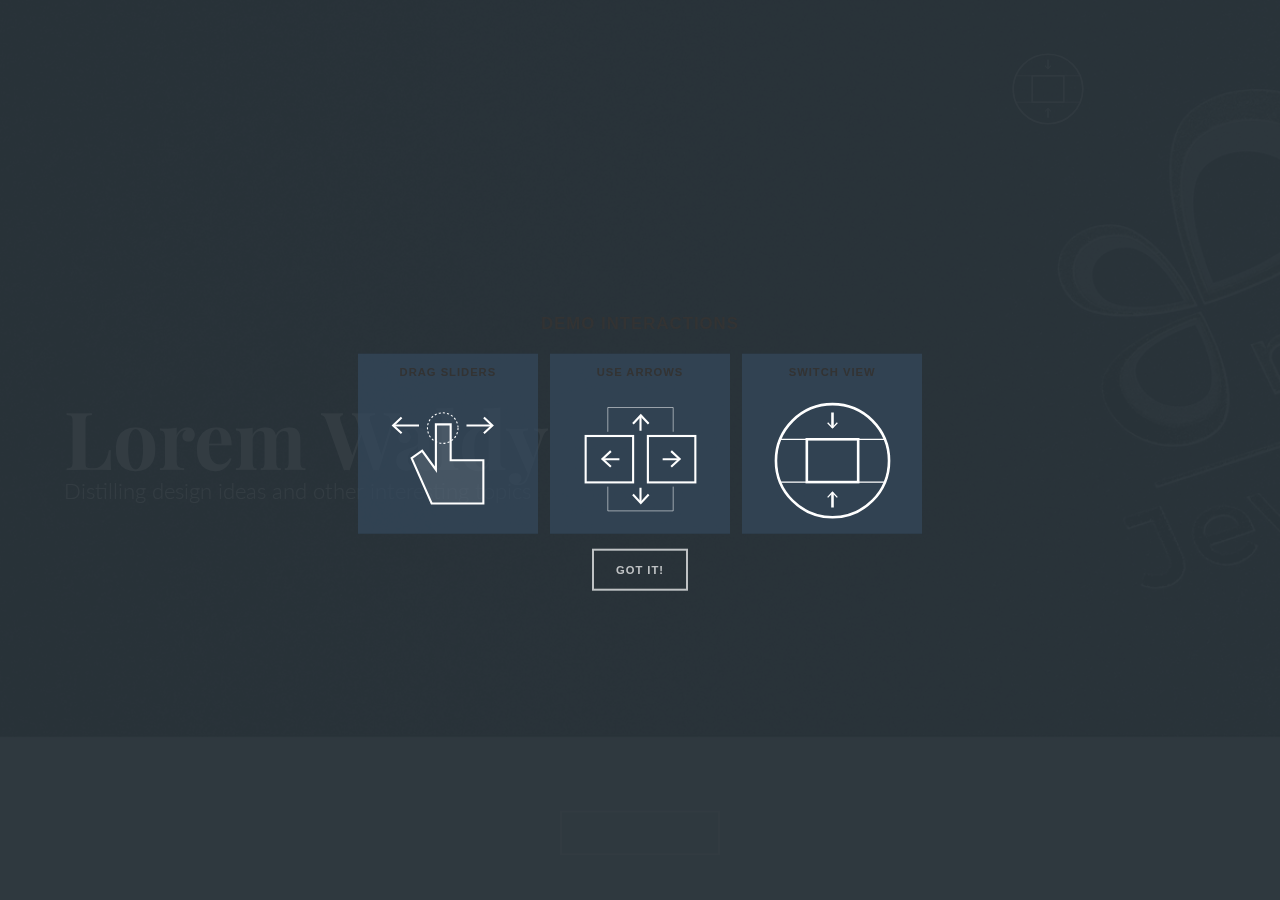
==== products.html @ 516f42f6 "kdjf" ====
<!DOCTYPE html>
<html lang="en" class="no-js">
	<head>
		<meta charset="UTF-8" />
		<meta http-equiv="X-UA-Compatible" content="IE=edge">
		<meta name="viewport" content="width=device-width, initial-scale=1">
		<title>Draggable Dual-View Slideshow</title>
		<meta name="description" content="Draggable Dual-View Slideshow: A Slideshow with two views and content area" />
		<meta name="keywords" content="draggable, slideshow, fullscreen, carousel, views, zoomed, 3d transform, perspective, dragdealer" />
		<meta name="author" content="Codrops" />
		<link rel="shortcut icon" href="../favicon.ico">
		<link href='http://fonts.googleapis.com/css?family=Playfair+Display:900,400|Lato:300,400,700' rel='stylesheet' type='text/css'>
		<link rel="stylesheet" type="text/css" href="css/normalize.css" />
		<link rel="stylesheet" type="text/css" href="css/demo1.css" />
		<link rel="stylesheet" type="text/css" href="css/dragdealer.css" />
		<link rel="stylesheet" type="text/css" href="css/component.css" />
		<link rel="stylesheet" type="text/css" href="css/bootstrap.min.css" />
  		<script src="js/modernizr.custom.js"></script>
	</head>
	<style>

.mt20 {
	margin-top : 20px !important;
}
.overlay{
	left : 0% !important;
}
	</style>

	<body>
		<div class="container">

			<header id="header" class="codrops-header">
				<span class="message">This mobile version does not have the slideshow switch</span>
				<button class="slider-switch">Switch view</button>
			</header>
			<div id="overlay" class="overlay">
				<div class="info">
					<h2>Demo interactions</h2>
					<span class="info-drag">Drag Sliders</span>
					<span class="info-keys">Use Arrows</span>
					<span class="info-switch">Switch view</span>
					<button>Got it!</button>
				</div>
			</div>
			<div id="slideshow" class="dragslider">
				<section class="img-dragger img-dragger-large dragdealer">
					<div class="handle">

						<div class="slide" data-content="content-1">
							<div class="img-wrap"><img src="img/s1.webp" alt="img1"/></div>
							<h2>Lorem Waldy<span>Distilling design ideas and other interesting topics</span></h2>
							<button class="content-switch">Read more</button>
						</div>

						<div class="slide" data-content="content-2">
							<div class="img-wrap"><img src="img/s2.webp" alt="img2"/></div>
							<h2>Assotiation App<span>tag : King Arthur's creative team techniques</span></h2>
							<button class="content-switch">Read more</button>
						</div>
						<div class="slide" data-content="content-3">
							<div class="img-wrap"><img src="img/s3-1.webp" alt="img3"/></div>
							<h2>Indian Railways<span>Nothing is out there</span></h2>
							<button class="content-switch">Read more</button>
						</div>
						<div class="slide" data-content="content-4">
							<div class="img-wrap"><img src="img/s4-1.jpg" alt="img3"/></div>
							<h2>Responsive web design<span>Nothing is out there</span></h2>
							<button class="content-switch">Read more</button>
						</div>

					</div>
				</section><!-- /img-dragger-->
				<!-- Content section -->
				<section class="pages">
					<div class="content" data-content="content-1">

						<div class="container">

							<div class="mt20 col-md-12">
								<div class="col-md-12"><img src="img/s1-1.webp"/></div>
							</div>

							<div class="mt20 col-md-12">
								<div class="col-md-4"><img src="img/s1-3.webp"/></div>
								<div class="col-md-4"><img src="img/s1-4.webp"/></div>
								<div class="col-md-4"><img src="img/s1-5.webp"/></div>
							</div>

							<div class="mt20 col-md-12">
								<div class="col-md-12"><img src="img/s1-6.webp"/></div>
							</div>

							<div class="mt20 col-md-12">
								<div class="col-md-4"><img src="img/s1-7.webp"/></div>
								<div class="col-md-4"><img src="img/s1-8.webp"/></div>
								<div class="col-md-4"><img src="img/s1-9.webp"/></div>
							</div>

							<div class="mt20 col-md-12">
								<div class="col-md-12"><img src="img/s1-10.webp"/></div>
							</div>

							<div class="mt20 col-md-12">
								<div class="col-md-12"><img src="img/s1-11.webp"/></div>
							</div>

							<div class="mt20 col-md-12">
								<div class="col-md-8"><img src="img/s1-12.jpg"/></div>
								<div class="col-md-4"><img src="img/s1-13.jpg"/></div>
								<div class="col-md-4"><img src="img/s1-14.jpg"/></div>
							</div>

						</div>

					</div>

					<div class="content" data-content="content-2">
						<h2>Association App<span>King Arthur's creative team techniques</span></h2>
						<p>&nbsp;&nbsp;&nbsp; Being in a community association - fosters communal growth and harmony between individuals of varied backgrounds and diversity. And especially in cosmopolitan cities like Bengaluru, residences are formed in clusters, and these clusters form and elect Resident Welfare Societies/Associations to represent them. Also these associations conduct several events to promote more social responsibilities and so on. <br><br> Coming to the members of these associations, they need not be knowing the other members of the socity and connect with them personally, but as these members reside at a particular place - it is beneficial to have a localized avenue where in the user can communicate with other members easily and effectively. Hence the association app. Further this concept could be extended to any kind of association/club/organization, with  mini closed-social networking opportunities.</p>
						<div class="container">

							<div class="mt20 col-md-12">
								<div class="col-md-12"><img src="img/s2-1.webp"/></div>
							</div>

							<div class="mt20 col-md-12">
								<iframe height="750" width="402" src="https://prottapp.com/e/9fabb2#/s/57aac3d74942fb0a33cc108e"></iframe>


					</div>

			</div>
		</div><!-- /container -->

		<div class="content" data-content="content-3">
			<h2>Taking Sneezes <span>Nothing is out there&mdash;let's try again</span></h2>
			<p> Every train traveller in India, at some point of their journey would have wondered where he/she is?, what station the train would stop at next?, if the train is - travelling as per schedule and so on. Not just the travellers themselves, but the relatives, friends of the traveller/s also want to know the same details.</p>
			<p>And even though there are applications which deliver the train journey information; they are too cluttery with too much of information, cumbersome with time schedule charts and in general hard to grasp on a mobile screen. Moreover there are no applications so far, wherein notifications could be set and alerts could be recieved.</p>
			<p>So, there is a need for an app which is simple enough to understand, navigate and that would help deliver - only the journey details and nothing else; all of this along with the ability to get timely notifications.</p>
					<div class="mt20 col-md-12">
						<div class="col-md-12"><img style="width:50%" src="img/s3-2.webp"/></div>
					</div>

					<div class="mt20 col-md-12">
						<div class="col-md-4"><img style="width:80%" src="img/s3-3.webp"/></div>
						<div class="col-md-4"><img style="width:80%" src="img/s3-4.webp"/></div>
						<div class="col-md-4"><img style="width:73%" src="img/s3-5.webp"/></div>
					</div>

		</div>

		<div class="content" data-content="content-4">
			<h2>Web Design<span>Nothing is out there&mdash;let's try again</span></h2>
			<p>And even though there are applications which deliver the train journey information; they are too cluttery with too much of information, cumbersome with time schedule charts and in general hard to grasp on a mobile screen. Moreover there are no applications so far, wherein notifications could be set and alerts could be recieved.</p>
					<div class="mt20 col-md-12">
						<div class="col-md-8"><img style="width:90%" src="img/s4-2.webp"/></div>
						<div class="col-md-4"><img style="width:90%" src="img/s4-3.webp"/></div>
						<div class="col-md-4"><img style="width:90%" src="img/s4-4.webp"/></div>
					</div>
					<p class="mt20">Web page visulization :Tablet</p>
					<div style="text-align:center" class="col-md-12">
						<iframe  style="border:none" src="https://marvelapp.com/15cehh0?emb=1" width="676" height="680"></iframe>
					</div>
					<p class="mt20">Web page visulization :Phone</p>
					<div style="text-align:center" class="col-md-12">
						<iframe style="border:none" src="https://marvelapp.com/15cf9bb?emb=1" width="402" height="576"></iframe>
					</div>

		</div>

	</section>
</div>
</div><!-- /container -->

		<script src="js/dragdealer.js"></script>
		<script src="js/classie.js"></script>
		<script src="js/dragslideshow.js"></script>
		<script>
			(function() {

				var overlay = document.getElementById( 'overlay' ),
					overlayClose = overlay.querySelector( 'button' ),
					header = document.getElementById( 'header' )
					switchBtnn = header.querySelector( 'button.slider-switch' ),
					toggleBtnn = function() {
						if( slideshow.isFullscreen ) {
							classie.add( switchBtnn, 'view-maxi' );
						}
						else {
							classie.remove( switchBtnn, 'view-maxi' );
						}
					},
					toggleCtrls = function() {
						if( !slideshow.isContent ) {
							classie.add( header, 'hide' );
						}
					},
					toggleCompleteCtrls = function() {
						if( !slideshow.isContent ) {
							classie.remove( header, 'hide' );
						}
					},
					slideshow = new DragSlideshow( document.getElementById( 'slideshow' ), {
						// toggle between fullscreen and minimized slideshow
						onToggle : toggleBtnn,
						// toggle the main image and the content view
						onToggleContent : toggleCtrls,
						// toggle the main image and the content view (triggered after the animation ends)
						onToggleContentComplete : toggleCompleteCtrls
					}),
					toggleSlideshow = function() {
						slideshow.toggle();
						toggleBtnn();
					},
					closeOverlay = function() {
						classie.add( overlay, 'hide' );
					};

				// toggle between fullscreen and small slideshow
				switchBtnn.addEventListener( 'click', toggleSlideshow );
				// close overlay
				overlayClose.addEventListener( 'click', closeOverlay );

			}());
		</script>
	</body>
</html>
---- css/demo1.css ----
@font-face {
	font-weight: normal;
	font-style: normal;
	font-family: 'codropsicons';
	src:url('../fonts/codropsicons/codropsicons.eot');
	src:url('../fonts/codropsicons/codropsicons.eot?#iefix') format('embedded-opentype'),
		url('../fonts/codropsicons/codropsicons.woff') format('woff'),
		url('../fonts/codropsicons/codropsicons.ttf') format('truetype'),
		url('../fonts/codropsicons/codropsicons.svg#codropsicons') format('svg');
}

*, *:after, *:before { border-box; box-sizing: border-box; }
.clearfix:before, .clearfix:after { content: ''; display: table; }
.clearfix:after { clear: both; }

body {
	background: #2c3135;
	color: #c5d3d6;
	font-weight: 400;
	font-size: 1em;
	font-family: 'Lato', Arial, sans-serif;
}

a {
	color: #fff;
	text-decoration: none;
	outline: none;
}

a:hover, a:focus {
	color: #c5d3d6;
}

.js .codrops-header,
.js .codrops-top {
	position: fixed;
	z-index: 1000;
}

/* Header */
.codrops-header {
	margin: 0 auto;
	width: 70%;
	left: 15%;
	top: 3.5em;
	pointer-events: none;
	-webkit-transition: opacity 0.3s;
	transition: opacity 0.3s;
}

.message {
	display: none;
	clear: both;
	color: #f39c12;
}

.codrops-header h1 {
	margin: 0;
	font-weight: 700;
	font-size: 1em;
	line-height: 1.3;
	padding: 1.5em 0 0.25em;
	text-transform: uppercase;
	letter-spacing: 1px;
	float: left;
}

.overlay {
	position: fixed;
	width: 100%;
	height: 100%;
	background-color: rgba(40,49,56,0.95);
	z-index: 10000;
}

.no-js .overlay, 
.overlay.hide {
	-webkit-transition: opacity 0.3s, visibility 0.3s;
	transition: opacity 0.3s, visibility 0.3s;
	visibility: hidden;
}

.info {
	text-align: center;
	position: absolute;
	top: 50%;
	left: 0;
	-webkit-transform: translateY(-50%);
	transform: translateY(-50%);
	text-transform: uppercase;
	font-weight: 700;
	letter-spacing: 1px;
	font-size: 80%;
	width: 100%;
}

.info span {
	display: inline-block;
	width: 180px;
	height: 180px;
	padding: 10px;
	margin: 4px;
	text-align: center;
	vertical-align: top;
	background-size: 75%;
	background-color: rgba(52,73,94,0.7);
	background-repeat: no-repeat;
	background-position: 50% 85%;
}

.info span.info-drag {
	background-image: url(../img/drag.svg);
}

.info span.info-keys {
	background-image: url(../img/keys.svg);
}

.info span.info-switch {
	background-image: url(../img/switchmin.svg);
	background-size: 65%;
}

.info button {
	border: 2px solid #fff;
	background: transparent;
	color: #fff;
	font-weight: bold;
	padding: 1em 2em;
	letter-spacing: 1px;
	text-transform: uppercase;
	display: block;
	margin: 1em auto;
	opacity: 0.7;
	outline: none;
}

.info button:hover {
	opacity: 1;
}

/* To Navigation Style */
.codrops-top {
	width: 100%;
	text-transform: uppercase;
	font-weight: 400;
	font-size: 0.69em;
	line-height: 2.2;
	top: 0;
	left: 0;
}

.codrops-top a {
	display: inline-block;
	padding: 0 1em;
	text-decoration: none;
	letter-spacing: 1px;
}

.codrops-top span.right {
	float: right;
}

.codrops-top span.right a {
	display: block;
	float: left;
}

.codrops-icon:before {
	margin: 0 4px;
	text-transform: none;
	font-weight: normal;
	font-style: normal;
	font-variant: normal;
	font-family: 'codropsicons';
	line-height: 1;
	speak: none;
	-webkit-font-smoothing: antialiased;
}

.codrops-icon-drop:before {
	content: "\e001";
}

.codrops-icon-prev:before {
	content: "\e004";
}

@media screen and (max-width: 650px) {
	.message {
		display: block;
	}
	.info span.info-keys,
	.info span.info-switch {
		display: none;
	}
}

@media screen and (max-width: 30em) {
	.info span {
		width: 100px;
		height: 100px;
		font-size: 0.5em;
	}
}

@media screen and (max-width: 25em) {
	.codrops-icon span {
		display: none;
	}
}
---- css/component.css ----
@font-face {
	font-family: 'feathericons';
	src:url('../fonts/feathericons/feathericons.eot?2h4ajg');
	src:url('../fonts/feathericons/feathericons.eot?#iefix2h4ajg') format('embedded-opentype'),
		url('../fonts/feathericons/feathericons.woff?2h4ajg') format('woff'),
		url('../fonts/feathericons/feathericons.ttf?2h4ajg') format('truetype'),
		url('../fonts/feathericons/feathericons.svg?2h4ajg#feathericons') format('svg');
	font-weight: normal;
	font-style: normal;
}

html,
body,
.js .container,
.js .dragslider,
.js .img-dragger .handle {
	height: 100%;
}

html.js,
.js body {
	overflow: hidden;
	position: relative;
}

.js .dragslider {
	position: absolute;
	top: 0;
	left: 0;
	width: 100%;
	height: 100%;
	-webkit-transition: -webkit-transform 0.6s cubic-bezier(.7,0,.3,1);
	transition: transform 0.6s cubic-bezier(.7,0,.3,1);
}

.dragslider.show-content {
	-webkit-transform: translate3d(0,-100%,0);
	transform: translate3d(0,-100%,0);
}

.dragslider h2 {
	font-family: 'Playfair Display', serif;
	font-size: 8em;
	font-weight: 700;
	margin: 0 auto;
	line-height: 1;
	position: relative;
}

.no-js .dragslider h2 {
	padding: 15px;
}

.dragslider h2 span {
	display: block;
	font-size: 27%;
	font-family: 'Lato', sans-serif;
	font-weight: 300;
	padding-top: 0.2em;
}

/* Switch button */
button.slider-switch {
	font-size: 0;
	width: 80px;
	height: 80px;
	padding: 0;
	color: transparent;
	position: relative;
	border: none;
	background: url(../img/switchmin.svg) no-repeat center center;
	background-size: 90%;
	float: right;
	outline: none;
	overflow: hidden;
	opacity: 0.7;
	-webkit-transition: opacity 0.3s;
	transition: opacity 0.3s;
	pointer-events: auto;
}

.no-js button.slider-switch {
	display: none;
}

button.slider-switch.view-maxi {
	background-image: url(../img/switchmax.svg)
}

button.slider-switch:hover {
	opacity: 1;
}

/* Dragger */
.img-dragger {
	position: relative;
	z-index: 100;
}

.js .img-dragger {
	position: absolute;
	width: 100%;
	height: 100%;
	top: 50%;
	left: 50%;
	-webkit-transform: translate3d(-50%,-50%,0);
	transform: translate3d(-50%,-50%,0);
	-webkit-transform-origin: 0 0;
	transform-origin: 0 0;
}

.js .img-dragger-large {
	width: 100%;
	height: 100%;
}

.js .img-dragger .handle {
	-webkit-transform-style: preserve-3d;
	transform-style: preserve-3d;
	white-space: nowrap;
	font-size: 0;
}

.no-js .img-dragger,
.no-js .img-dragger .handle {
	height: auto;
	position: relative;
	text-align: center;
	font-size: 0;
	clear: both;
	white-space: nowrap;
	overflow: auto;
}

.no-js .img-dragger .handle {
	padding: 40px 0 0;
}

.img-dragger .slide {
	display: inline-block;
	position: relative;
	height: 100%;
	background: #567076;
	font-size: 16px;
	white-space: normal;
	cursor: -webkit-grab;
	cursor: -moz-grab;
	-webkit-touch-callout: none;
	-webkit-user-select: none;
	-khtml-user-select: none;
	-moz-user-select: none;
	-ms-user-select: none;
	user-select: none;
	vertical-align: top;
}

.no-js .img-dragger .slide {
	width: 300px;
	font-size: 7px;
	min-height: 200px;
}

.img-dragger .slide:active {
	cursor: -webkit-grabbing;
	cursor: -moz-grabbing;
}

.img-wrap {
	position: absolute;
	width: 100%;
	height: 100%;
	overflow: hidden;
}

.img-wrap img {
	position: absolute;
	display: block;
	height: calc(100% + 0.2px);
	opacity: 0.5;
}

@media screen and (min-aspect-ratio: 1280/850) {
    .img-dragger .img-wrap  img {
        width: calc(100% + 0.2px);
        height: auto;
    }
}

.js .slide h2 {
	color: #fff;
	position: absolute;
	-webkit-transition: opacity 0.3s;
	transition: opacity 0.3s;
}

.js .img-dragger-large .slide h2 {
	width: 50%;
	left: 5%;
	top: 50%;
	font-size: 5em;
	-webkit-transform: translate3d(0,-50%,0);
	transform: translate3d(0,-50%,0);
}

.img-dragger-small .slide h2 {
	font-size: 2.5em;
	padding-top: 1em;
	top: 100%;
	width: 100%;
	text-align: center;
	color: #34495e;
	-webkit-animation: slideUpFade 0.4s 0.1s;
}

@-webkit-keyframes slideUpFade {
	from {
		opacity: 0;
		-webkit-transform: translate3d(0,20px,0);
	}
	to {
		opacity: 1;
		-webkit-transform: translate3d(0,0,0);
	}
}

.img-dragger-small .slide h2 span {
	font-size: 0.35em;
}

.img-dragger-small .slide.current h2 {
	color: #fff;
	-webkit-animation-delay: 0s;
	animation-delay: 0s;
	-webkit-transition: color 0.3s, opacity 0.3s;
	transition: color 0.3s, opacity 0.3s;
}

.slide h2 i {
	font-style: normal;
	font-weight: 400;
}

button.content-switch {
	border: 2px solid #fff;
	width: 160px;
	text-indent: 200%;
	overflow: hidden;
	white-space: nowrap;
	background: transparent;
	color: #fff;
	font-family: 'Lato', sans-serif;
	position: absolute;
	cursor: pointer;
	top: 100%;
	left: 50%;
	-webkit-transform: translate3d(-50%,-200%,0);
	transform: translate3d(-50%,-200%,0);
	padding: 1em 2em;
	font-size: 0.85em;
	line-height: 1;
	text-transform: uppercase;
	letter-spacing: 1px;
	font-weight: 400;
	outline: none;
	z-index: 1000;
	opacity: 0.7;
	-webkit-transition: -webkit-transform 0.6s cubic-bezier(.7,0,.3,1), opacity 0.3s, color 0.3s, border-color 0.3s;
	transition: transform 0.6s cubic-bezier(.7,0,.3,1), opacity 0.3s, color 0.3s, border-color 0.3s;
}

.no-js button.content-switch {
	display: none;
}

button.content-switch:hover {
	opacity: 1;
}

button.content-switch::before {
	content: '\e097';
	font-family: 'feathericons';
	speak: none;
	position: absolute;
	width: 100%;
	height: 100%;
	left: 0;
	text-indent: 0;
	font-size: 1.5em;
	line-height: 0.75;
	-webkit-font-smoothing: antialiased;
	-moz-osx-font-smoothing: grayscale;
}

.show-content .current button.content-switch {
	border-color: #c5d3d6;
	color: #c5d3d6;
	-webkit-transform: translate3d(-50%,100%,0);
	transform: translate3d(-50%,100%,0);
}

.show-content .current button.content-switch::before {
	content: '\e096';
}

/* Content */
.js .pages {
	position: absolute;
	top: 100%;
	height: 0;
	width: 100%;
	overflow-y: scroll;
	-webkit-overflow-scrolling: touch;
	-webkit-transition: height 0s 0.6s;
	transition: height 0s 0.6s;
}

.js .show-content .pages {
	-webkit-transition: none;
	transition: none;
	height: 100%;
}

.pages .content {
	background: #fff;
	text-align: center;
	color: #545b61;
	font-size: 1.5em;
}

.js .pages .content {
	position: absolute;
	top: 0;
	left: 0;
	height: 0;
	width: 100%;
	overflow: hidden;
	-webkit-transition: height 0s 0.6s;
	transition: height 0s 0.6s;
}

.pages .content.show {
	height: auto;
	-webkit-transition: none;
	transition: none;
}

.pages .content h2 {
	font-size: 5em;
	max-width: 70%;
	color: #34495e;
	padding: 2.25em 10px 1em;
}

.no-js .pages .content h2 {
	padding-top: 1em;
}

.pages .content h2 span {
	color: #95a5a6;
}

.pages .content p {
	max-width: 1100px;
	margin: 0 auto;
	padding: 0.5em 2em;
	line-height: 1.5;
	text-align: left;
	font-family: 'Book Antiqua', Palatino, 'Palatino Linotype', 'Palatino LT STD', Georgia, serif;
}

.pages .content p:last-child {
	padding: 5em 1em 8em;
	text-align: center;
	font-weight: bold;
}

.js .pages .content h2,
.js .pages .content p {
	-webkit-transform: translate3d(0,200px,0);
	transform: translate3d(0,200px,0);
	-webkit-transition-property: opacity;
	transition-property: opacity;
	-webkit-transition-duration: 0.3s;
	transition-duration: 0.3s;
	-webkit-transition-timing-function: cubic-bezier(.7,0,.3,1);
	transition-timing-function: cubic-bezier(.7,0,.3,1);
}

.pages .content.show h2,
.pages .content.show p {
	-webkit-transition-duration: 1s;
	transition-duration: 1s;
	-webkit-transition-property: -webkit-transform, opacity;
	transition-property: transform, opacity;
	-webkit-transform: translate3d(0,0,0);
	transform: translate3d(0,0,0);
}

.pages .content.show p {
	-webkit-transition-delay: 0.1s;
	transition-delay: 0.1s;
}

.pages .content a {
	color: #3c89d5;
	display: block;
}

.pages .content a:hover {
	color: #545b61;
}

/* Switch */
.switch-min .img-dragger-large .slide > *:not(.img-wrap),
.switch-max .img-dragger-small .slide > *:not(.img-wrap)  { /* fade out everything except image */
	opacity: 0;
	-webkit-transition: none;
	transition: none;
}

.switch-min .img-dragger-large,
.switch-max .img-dragger-small {
	-webkit-transition: -webkit-transform 0.6s cubic-bezier(.7,0,.3,1);
	transition: transform 0.6s cubic-bezier(.7,0,.3,1);
}

.img-dragger-small button.content-switch {
	opacity: 0;
	pointer-events: none;
}

/* Helper classes */
.no-transition {
	-webkit-transition: none !important;
	transition: none !important;
}

.hide {
	opacity: 0 !important;
	pointer-events: none !important;
}

@media screen and (max-width: 63.125em) {
	.dragslider h2 {
		font-size: 2.8em;
	}
	.pages .content {
		font-size: 100%;
	}
	.pages .content h2 {
		font-size: 3em;
	}
}

@media screen and (max-width: 650px) {
	button.slider-switch {
		display: none;
	}
}
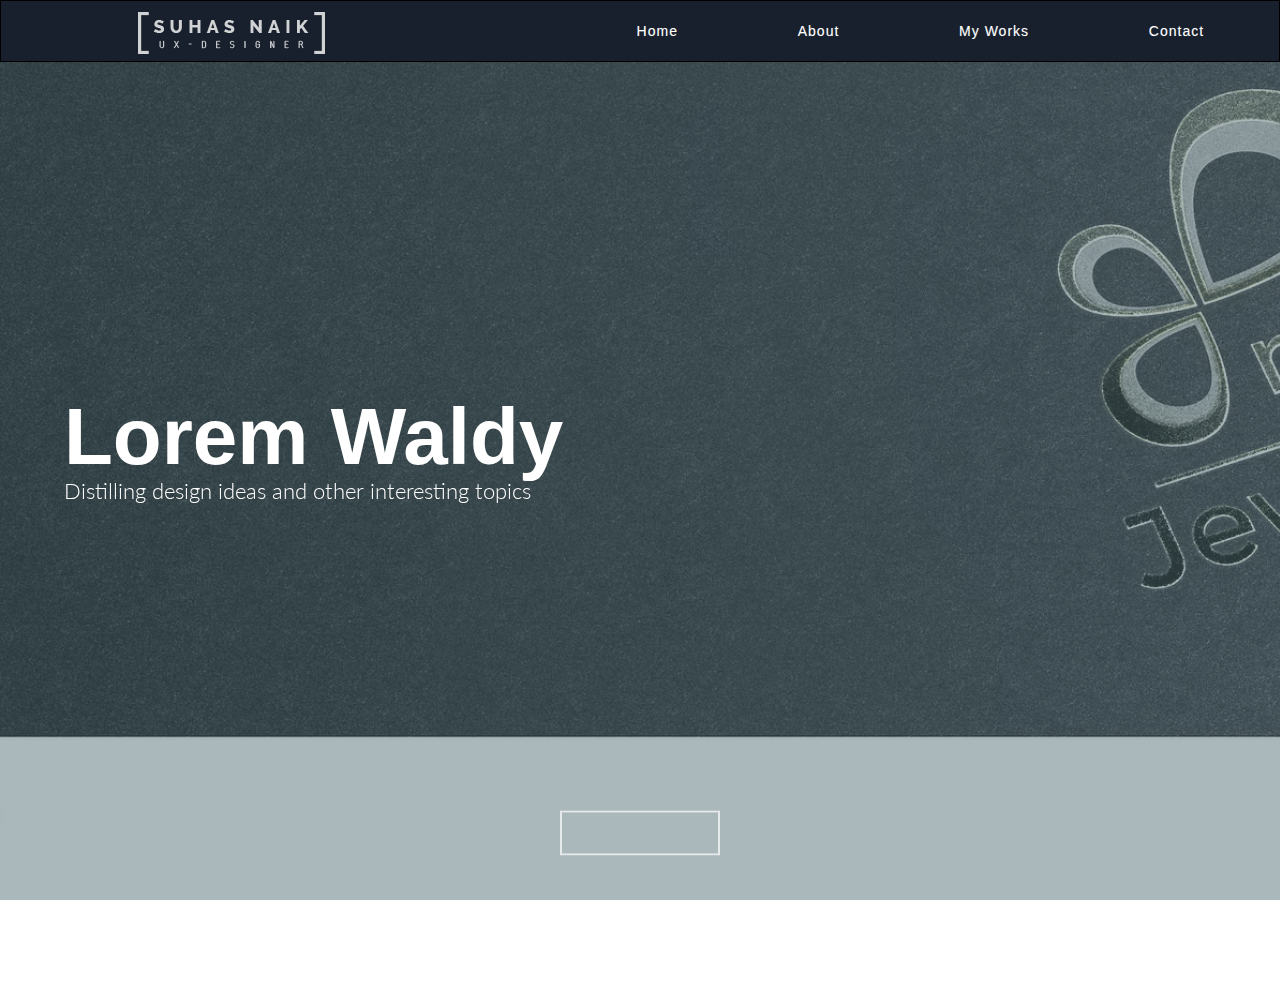
==== commit 5ac17ab5: "-> slkajf" ====
--- a/products.html
+++ b/products.html
@@ -14,7 +14,8 @@
 		<link rel="stylesheet" type="text/css" href="css/demo1.css" />
 		<link rel="stylesheet" type="text/css" href="css/dragdealer.css" />
 		<link rel="stylesheet" type="text/css" href="css/component.css" />
-		<link rel="stylesheet" type="text/css" href="css/bootstrap.min.css" />
+		<link rel="stylesheet" type="text/css" href="css/bootstrap.css" />
+		<link rel="stylesheet" type="text/css" href="css/img_blow.css" />
   		<script src="js/modernizr.custom.js"></script>
 	</head>
 	<style>
@@ -24,10 +25,41 @@
 }
 .overlay{
 	left : 0% !important;
+	display: none;
 }
+.slider-switch{
+	display: none;
+}
+
 	</style>
 
 	<body>
+		<!-- main content -->
+
+		<nav style="z-index:55555" class="navbar navbar-default">
+			<div class="container-fluid">
+				<!-- Brand and toggle get grouped for better mobile display -->
+				<div class="navbar-header">
+					<button type="button" class="navbar-toggle collapsed" data-toggle="collapse" data-target="#bs-example-navbar-collapse-1" aria-expanded="false">
+						<span class="sr-only">Toggle navigation</span>
+						<span class="icon-bar"></span>
+						<span class="icon-bar"></span>
+						<span class="icon-bar"></span>
+					</button>
+					<a class="navbar-brand" style="color:#fff" href="index.html"><img class="brand-img" src="img/brand-logo.png" /></a>
+				</div>
+
+				<!-- Collect the nav links, forms, and other content for toggling -->
+				<div class="collapse navbar-collapse" id="bs-example-navbar-collapse-1">
+					<ul class="nav navbar-nav navbar-right">
+						<li class="cl-effect-1"><a href="index.html">Home</a></li>
+						<li class="cl-effect-1"><a href="#">About</a></li>
+						<li class="cl-effect-1"><a href="staging.html">My Works</a></li>
+						<li class="cl-effect-1"><a href="#">Contact</a></li>
+					</ul>
+				</div><!-- /.navbar-collapse -->
+			</div><!-- /.container-fluid -->
+		</nav>
 		<div class="container">
 
 			<header id="header" class="codrops-header">
@@ -179,6 +211,13 @@
 		<script>
 			(function() {
 
+				// var loc = window.location.href
+				// loc = loc.split("?")[1]
+				// loc = loc.parseInt()
+				// for(var i =0;i<=loc;i++){
+				// 	$("html").keypress();
+				// }
+
 				var overlay = document.getElementById( 'overlay' ),
 					overlayClose = overlay.querySelector( 'button' ),
 					header = document.getElementById( 'header' )
--- a/css/img_blow.css
+++ b/css/img_blow.css
@@ -0,0 +1,422 @@
+.view-tenth img {
+   -webkit-transform: scaleY(1);
+   -moz-transform: scaleY(1);
+   -o-transform: scaleY(1);
+   -ms-transform: scaleY(1);
+   transform: scaleY(1);
+   -webkit-transition: all 0.7s ease-in-out;
+   -moz-transition: all 0.7s ease-in-out;
+   -o-transition: all 0.7s ease-in-out;
+   -ms-transition: all 0.7s ease-in-out;
+   transition: all 0.7s ease-in-out;
+}
+.view-tenth .mask {
+   background-color: rgba(255, 231, 179, 0.3);
+   -webkit-transition: all 0.5s linear;
+   -moz-transition: all 0.5s linear;
+   -o-transition: all 0.5s linear;
+   -ms-transition: all 0.5s linear;
+   transition: all 0.5s linear;
+   -ms-filter: "progid: DXImageTransform.Microsoft.Alpha(Opacity=0)";
+   filter: alpha(opacity=0);
+   opacity: 0;
+}
+.view-tenth h2 {
+   border-bottom: 1px solid rgba(0, 0, 0, 0.3);
+   background: transparent;
+   margin: 20px 40px 0px 40px;
+   -webkit-transform: scale(0);
+   -moz-transform: scale(0);
+   -o-transform: scale(0);
+   -ms-transform: scale(0);
+   transform: scale(0);
+   color: #333;
+   -webkit-transition: all 0.5s linear;
+   -moz-transition: all 0.5s linear;
+   -o-transition: all 0.5s linear;
+   -ms-transition: all 0.5s linear;
+   transition: all 0.5s linear;
+   -ms-filter: "progid: DXImageTransform.Microsoft.Alpha(Opacity=0)";
+   filter: alpha(opacity=0);
+   opacity: 0;
+}
+.view-tenth p {
+   color: #333;
+   -ms-filter: "progid: DXImageTransform.Microsoft.Alpha(Opacity=0)";
+   filter: alpha(opacity=0);
+   opacity: 0;
+   -webkit-transform: scale(0);
+   -moz-transform: scale(0);
+   -o-transform: scale(0);
+   -ms-transform: scale(0);
+   transform: scale(0);
+   -webkit-transition: all 0.5s linear;
+   -moz-transition: all 0.5s linear;
+   -o-transition: all 0.5s linear;
+   -ms-transition: all 0.5s linear;
+   transition: all 0.5s linear;
+}
+.view-tenth a.info {
+   -ms-filter: "progid: DXImageTransform.Microsoft.Alpha(Opacity=0)";
+   filter: alpha(opacity=0);
+   opacity: 0;
+   -webkit-transform: scale(0);
+   -moz-transform: scale(0);
+   -o-transform: scale(0);
+   -ms-transform: scale(0);
+   transform: scale(0);
+   -webkit-transition: all 0.5s linear;
+   -moz-transition: all 0.5s linear;
+   -o-transition: all 0.5s linear;
+   -ms-transition: all 0.5s linear;
+   transition: all 0.5s linear;
+}
+.view-tenth:hover img {
+   -webkit-transform: scale(10);
+   -moz-transform: scale(10);
+   -o-transform: scale(10);
+   -ms-transform: scale(10);
+   transform: scale(10);
+   -ms-filter: "progid: DXImageTransform.Microsoft.Alpha(Opacity=0)";
+   filter: alpha(opacity=0);
+   opacity: 0.5;
+}
+.view-tenth:hover .mask {
+   -ms-filter: "progid: DXImageTransform.Microsoft.Alpha(Opacity=100)";
+   filter: alpha(opacity=100);
+   opacity: 1;
+}
+.view-tenth:hover h2,.view-tenth:hover p,.view-tenth:hover a.info {
+   -webkit-transform: scale(1);
+   -moz-transform: scale(1);
+   -o-transform: scale(1);
+   -ms-transform: scale(1);
+   transform: scale(1);
+   -ms-filter: "progid: DXImageTransform.Microsoft.Alpha(Opacity=100)";
+   filter: alpha(opacity=100);
+   opacity: 1;
+}
+/*************************************************************************/
+/*************STYLE COMMON ***********************************************/
+
+.view {
+   width: 310px;
+   height: 210px;
+   margin: 10px;
+   float: left;
+   border: 5px solid #fff;
+   overflow: hidden;
+   position: relative;
+   text-align: center;
+   -webkit-box-shadow: 1px 1px 2px #e6e6e6;
+   -moz-box-shadow: 1px 1px 2px #e6e6e6;
+   box-shadow: 1px 1px 2px #e6e6e6;
+   cursor: default;
+   background-color: #000;
+}
+.view .mask,.view .content {
+   width: 300px;
+   height: 200px;
+   position: absolute;
+   overflow: hidden;
+   top: 0;
+   left: 0;
+}
+.view img {
+   display: block;
+   position: relative;
+}
+.view h2 {
+   text-transform: uppercase;
+   color: #fff;
+   text-align: center;
+   position: relative;
+   font-size: 17px;
+   padding: 10px;
+   background: rgba(0, 0, 0, 0.8);
+   margin: 20px 0 0 0;
+}
+.view p {
+   font-family: Georgia, serif;
+   font-style: italic;
+   font-size: 12px;
+   position: relative;
+   color: #fff;
+   padding: 10px 20px 20px;
+   text-align: center;
+}
+.view a.info {
+   display: inline-block;
+   text-decoration: none;
+   padding: 7px 14px;
+   background: #000;
+   color: #fff;
+   text-transform: uppercase;
+   -webkit-box-shadow: 0 0 1px #000;
+   -moz-box-shadow: 0 0 1px #000;
+   box-shadow: 0 0 1px #000;
+}
+.view a.info: hover {
+   -webkit-box-shadow: 0 0 5px #000;
+   -moz-box-shadow: 0 0 5px #000;
+   box-shadow: 0 0 5px #000;
+}
+
+
+/**********FOOTER**********/
+.a-btn{
+    background:#80a9da;
+    background:-webkit-gradient(linear,left top,left bottom,color-stop(#80a9da,0),color-stop(#6f97c5,1));
+    background:-webkit-linear-gradient(top, #4c6582 0%, #4c6582 100%);
+    background:-moz-linear-gradient(top, #4c6582 0%, #4c6582 100%);
+    background:-o-linear-gradient(top, #4c6582 0%, #4c6582 100%);
+    background:linear-gradient(top, #4c6582 0%, #4c6582 100%);
+    filter:progid:DXImageTransform.Microsoft.gradient( startColorstr='#80a9da', endColorstr='#6f97c5',GradientType=0 );
+    padding-left:20px;
+    padding-right:80px;
+    height:38px;
+    display:inline-block;
+    position:relative;
+    border:1px solid #999999;
+    /*-webkit-box-shadow:0px 1px 1px rgba(255,255,255,0.8) inset, 1px 1px 3px rgba(0,0,0,0.2), 0px 0px 0px 4px rgba(188,188,188,0.5);*/
+    /*-moz-box-shadow:0px 1px 1px rgba(255,255,255,0.8) inset, 1px 1px 3px rgba(0,0,0,0.2), 0px 0px 0px 4px rgba(188,188,188,0.5);*/
+    /*box-shadow:0px 1px 1px rgba(255,255,255,0.8) inset, 1px 1px 3px rgba(0,0,0,0.2), 0px 0px 0px 4px rgba(188,188,188,0.5);*/
+    -webkit-border-radius:20px;
+    -moz-border-radius:20px;
+    border-radius:20px;
+    float:left;
+    clear:both;
+    margin:10px 0px;
+    overflow:hidden;
+    -webkit-transition:all 0.3s linear;
+    -moz-transition:all 0.3s linear;
+    -o-transition:all 0.3s linear;
+    transition:all 0.3s linear;
+}
+.a-btn-text{
+    padding-top:5px;
+    display:block;
+    font-size:18px;
+    white-space:nowrap;
+    text-shadow:0px 1px 1px rgba(255,255,255,0.3);
+    color:#fff;
+    -webkit-transition:all 0.2s linear;
+    -moz-transition:all 0.2s linear;
+    -o-transition:all 0.2s linear;
+    transition:all 0.2s linear;
+}
+.a-btn-slide-text{
+    position:absolute;
+    height:100%;
+    top:0px;
+    right:52px;
+    width:0px;
+    background:#63707e;
+    text-shadow:0px -1px 1px #363f49;
+    color:#fff;
+    font-size:14px;
+    white-space:nowrap;
+    text-align:left;
+    text-indent:10px;
+    overflow:hidden;
+    line-height:38px;
+    -webkit-box-shadow:-1px 0px 1px rgba(255,255,255,0.4), 1px 1px 2px rgba(0,0,0,0.2) inset;
+    -moz-box-shadow:-1px 0px 1px rgba(255,255,255,0.4), 1px 1px 2px rgba(0,0,0,0.2) inset;
+    box-shadow:-1px 0px 1px rgba(255,255,255,0.4), 1px 1px 2px rgba(0,0,0,0.2) inset;
+    -webkit-transition:width 0.3s linear;
+    -moz-transition:width 0.3s linear;
+    -o-transition:width 0.3s linear;
+    transition:width 0.3s linear;
+}
+.a-btn-icon-right{
+    position:absolute;
+    right:0px;
+    top:0px;
+    height:100%;
+    width:52px;
+    border-left:1px solid #5d81ab;
+    -webkit-box-shadow:1px 0px 1px rgba(255,255,255,0.4) inset;
+    -moz-box-shadow:1px 0px 1px rgba(255,255,255,0.4) inset;
+    box-shadow:1px 0px 1px rgba(255,255,255,0.4) inset;
+}
+.a-btn-icon-right span{
+    width:38px;
+    height:38px;
+    opacity:0.7;
+    position:absolute;
+    left:50%;
+    top:50%;
+    margin:-20px 0px 0px -20px;
+    background:transparent url("../img/arrow_right.png") no-repeat 50% 55%;
+    -webkit-transition:all 0.3s linear;
+    -moz-transition:all 0.3s linear;
+    -o-transition:all 0.3s linear;
+    transition:all 0.3s linear;
+}
+.a-btn:hover{
+    padding-right:180px;
+    /*-webkit-box-shadow:0px 1px 1px rgba(255,255,255,0.8) inset, 1px 1px 3px rgba(0,0,0,0.2);*/
+    /*-moz-box-shadow:0px 1px 1px rgba(255,255,255,0.8) inset, 1px 1px 3px rgba(0,0,0,0.2);*/
+    /*box-shadow:0px 1px 1px rgba(255,255,255,0.8) inset, 1px 1px 3px rgba(0,0,0,0.2);*/
+}
+.a-btn:hover .a-btn-text{
+    /*text-shadow:0px 1px 1px #5d81ab;*/
+    color:#fff;
+}
+.a-btn:hover .a-btn-slide-text{
+    width:100px;
+}
+.a-btn:hover .a-btn-icon-right span{
+    opacity:1;
+}
+.a-btn:active{
+    position:relative;
+    top:1px;
+    background:#5d81ab;
+    -webkit-box-shadow:1px 1px 2px rgba(0,0,0,0.4) inset;
+    -moz-box-shadow:1px 1px 2px rgba(0,0,0,0.4) inset;
+    box-shadow:1px 1px 2px rgba(0,0,0,0.4) inset;
+    border-color:#80a9da;
+}
+
+.button-wrapper-large{
+	width:500px;
+	margin: 0 auto;
+  padding: 20px 0;
+	height: 80px;
+  position:fixed;
+  bottom : -6px;
+  left : 20px;
+  z-index: 99 !important;
+}
+
+
+
+/* CUSTOM  */
+
+body, h1, h2, h3, h4, h5 {
+	font-family: 'Montserrat', sans-serif !important;
+}
+
+body::-webkit-scrollbar {
+    width: 0.5em;
+}
+
+body::-webkit-scrollbar-track {
+    -webkit-box-shadow: inset 0 0 6px rgba(0,0,0,0.5);
+    background-color: rgba(0,0,0,0.1);
+}
+
+body::-webkit-scrollbar-thumb {
+  background-color: rgba(0,0,0,1);
+  outline: 1px solid rgba(70,103,132,1);
+}
+
+/* Effect 1: Brackets */
+.cl-effect-1 a::before,
+.cl-effect-1 a::after {
+	display: inline-block;
+	opacity: 0;
+	-webkit-transition: -webkit-transform 0.3s, opacity 0.2s;
+	-moz-transition: -moz-transform 0.3s, opacity 0.2s;
+	transition: transform 0.3s, opacity 0.2s;
+}
+
+.cl-effect-1 a::before {
+	margin-right: 10px;
+	content: '[';
+	-webkit-transform: translateX(20px);
+	-moz-transform: translateX(20px);
+	transform: translateX(20px);
+}
+
+.cl-effect-1 a::after {
+	margin-left: 10px;
+	content: ']';
+	-webkit-transform: translateX(-20px);
+	-moz-transform: translateX(-20px);
+	transform: translateX(-20px);
+}
+
+.cl-effect-1 a:hover::before,
+.cl-effect-1 a:hover::after,
+.cl-effect-1 a:focus::before,
+.cl-effect-1 a:focus::after {
+	opacity: 1;
+	-webkit-transform: translateX(0px);
+	-moz-transform: translateX(0px);
+	transform: translateX(0px);
+}
+
+.cl-effect-1 a {
+	position: relative;
+	display: inline-block;
+	margin: 5px 30px;
+	outline: none;
+	color: #fff !important;
+	text-decoration: none;
+	letter-spacing: 1px;
+	font-weight: 400;
+	text-shadow: 0 0 1px rgba(255,255,255,0.3);
+	font-size: 1em;
+	cursor: pointer;
+}
+
+.cl-effect-1 a:hover,
+.cl-effect-1 a:focus {
+	outline: none;
+}
+.navbar-default {
+    background-color: #17202c !important;
+    border-color: #000 !important;
+    opacity: 1 !important;
+}
+.navbar {
+     border-radius: 0px !important;
+}
+
+.brand-img {
+    width: 100%;
+    left: 65%;
+    position: relative;
+    top: -20%;
+}
+.c_underline{
+	border-bottom:1px solid #fff;
+}
+.topbar{
+	border-top:6px solid #4c6582;padding-top:10px
+}
+input.form-control ,textarea.form-control{
+    background-color: #55606c !important;
+    border: 1px solid #999999 !important;
+}
+
+.a_bs{
+	width : 0%;
+	opacity: 0;
+	transition-property: width, opacity 2s;
+  transition-duration: 0.75s;
+  transition-timing-function: linear;
+}
+.a_as{
+	width : 75% !important;
+	opacity: 1 !important;
+}
+.custom_btn{
+  display:block;
+  width: 142px;
+  height: 32px;
+  font-family: Roboto;
+  font-size: 17px;
+  font-weight: 500;
+  letter-spacing: 0.8px;
+  text-align: center;
+  color: rgba(255, 255, 255, 0.8);
+  background-color: rgba(70,103,132,1);
+  border: solid 1px rgba(255, 255, 255, 0.7);
+  border-radius:25px;
+	display: inline-block;
+	margin: 0px 5px;
+  cursor: pointer;
+}
